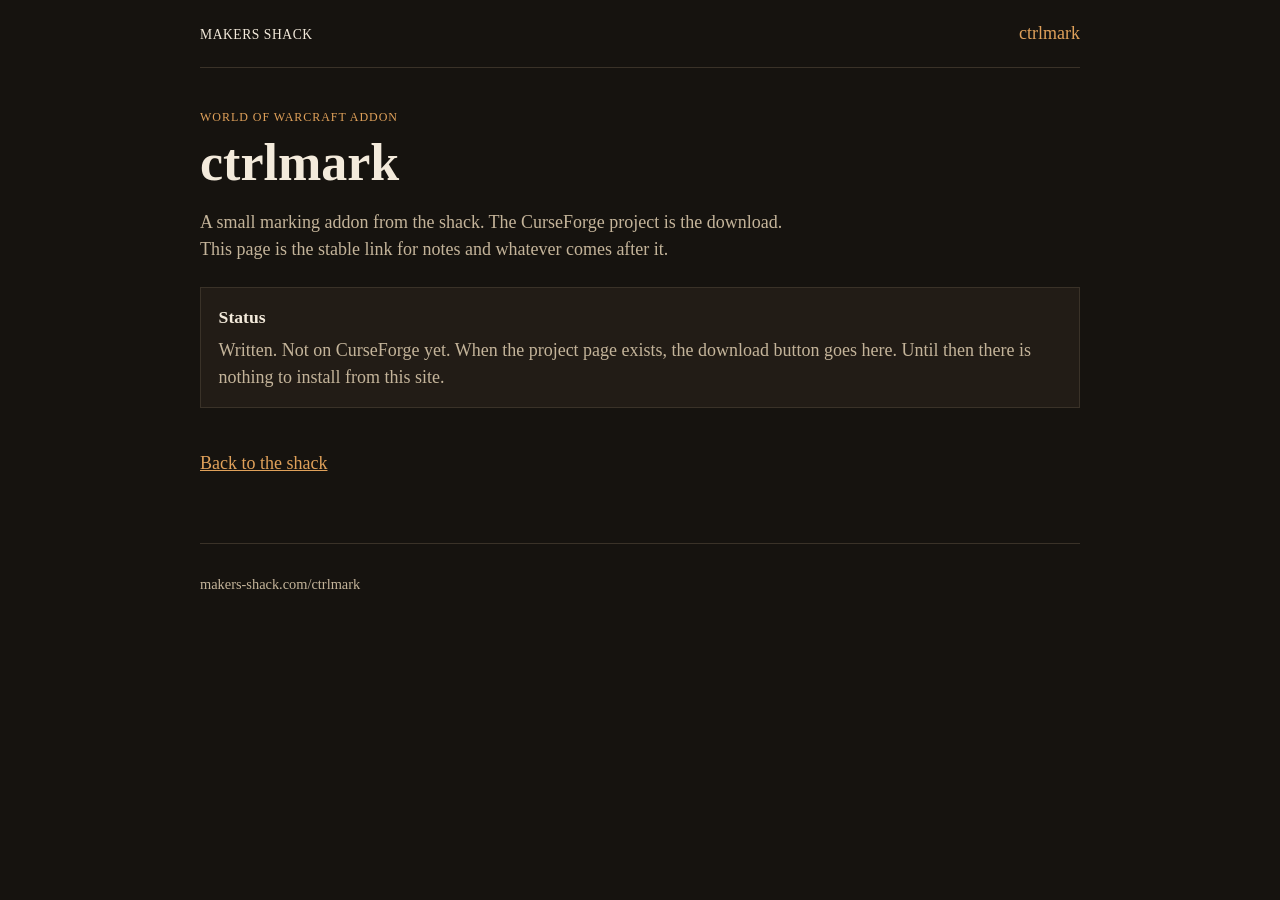
==== ctrlmark/index.html @ 368180ab "Hang the first Makers Shack page and a ctrlmark stub." ====
<!DOCTYPE html>
<html lang="en">
<head>
  <meta charset="utf-8">
  <meta name="viewport" content="width=device-width, initial-scale=1">
  <title>ctrlmark — Makers Shack</title>
  <meta name="description" content="ctrlmark, a World of Warcraft addon from Makers Shack.">
  <link rel="stylesheet" href="/css/site.css">
</head>
<body>
  <header class="top">
    <a class="mark" href="/">Makers Shack</a>
    <nav>
      <a href="/ctrlmark/" aria-current="page">ctrlmark</a>
    </nav>
  </header>
  <main>
    <p class="kicker">World of Warcraft addon</p>
    <h1>ctrlmark</h1>
    <p class="lede">A small marking addon from the shack. The CurseForge project is the download. This page is the stable link for notes and whatever comes after it.</p>
    <section class="panel">
      <h2>Status</h2>
      <p>Written. Not on CurseForge yet. When the project page exists, the download button goes here. Until then there is nothing to install from this site.</p>
    </section>
    <p><a class="back" href="/">Back to the shack</a></p>
  </main>
  <footer>
    <p>makers-shack.com/ctrlmark</p>
  </footer>
</body>
</html>
---- css/site.css ----
:root {
  color-scheme: dark;
  --bg: #16130f;
  --ink: #f3eadb;
  --muted: #c4b49a;
  --line: #3a3228;
  --accent: #e0a15a;
  --card: #221c16;
}
* { box-sizing: border-box; }
body {
  margin: 0;
  font: 18px/1.5 Georgia, "Iowan Old Style", Palatino, serif;
  background: var(--bg);
  color: var(--ink);
}
a { color: var(--accent); }
.top, main, footer {
  width: min(880px, calc(100% - 2rem));
  margin-inline: auto;
}
.top {
  display: flex;
  justify-content: space-between;
  align-items: baseline;
  padding: 1.25rem 0;
  border-bottom: 1px solid var(--line);
}
.mark {
  color: var(--ink);
  text-decoration: none;
  letter-spacing: 0.04em;
  text-transform: uppercase;
  font-size: 0.85rem;
}
nav a { text-decoration: none; }
main { padding: 2.5rem 0 3rem; }
.kicker {
  margin: 0 0 0.5rem;
  color: var(--accent);
  letter-spacing: 0.08em;
  text-transform: uppercase;
  font-size: 0.75rem;
}
h1 {
  margin: 0 0 0.75rem;
  font-size: clamp(2rem, 5vw, 3.25rem);
  line-height: 1.1;
  font-weight: 600;
}
.lede { color: var(--muted); max-width: 38rem; }
.cards {
  list-style: none;
  padding: 0;
  margin: 2rem 0 0;
  display: grid;
  gap: 0.75rem;
}
.cards a, .cards div {
  display: grid;
  gap: 0.25rem;
  padding: 1rem 1.1rem;
  background: var(--card);
  border: 1px solid var(--line);
  color: inherit;
  text-decoration: none;
}
.cards strong { font-size: 1.25rem; }
.cards span:last-child { color: var(--muted); }
.tag {
  color: var(--accent);
  font-size: 0.72rem;
  letter-spacing: 0.08em;
  text-transform: uppercase;
}
.panel {
  margin-top: 1.5rem;
  padding: 1rem 1.1rem;
  border: 1px solid var(--line);
  background: var(--card);
}
.panel h2 { margin: 0 0 0.4rem; font-size: 1.1rem; }
.panel p { margin: 0; color: var(--muted); }
.back { display: inline-block; margin-top: 1.5rem; }
footer {
  padding: 1rem 0 2rem;
  color: var(--muted);
  border-top: 1px solid var(--line);
  font-size: 0.9rem;
}
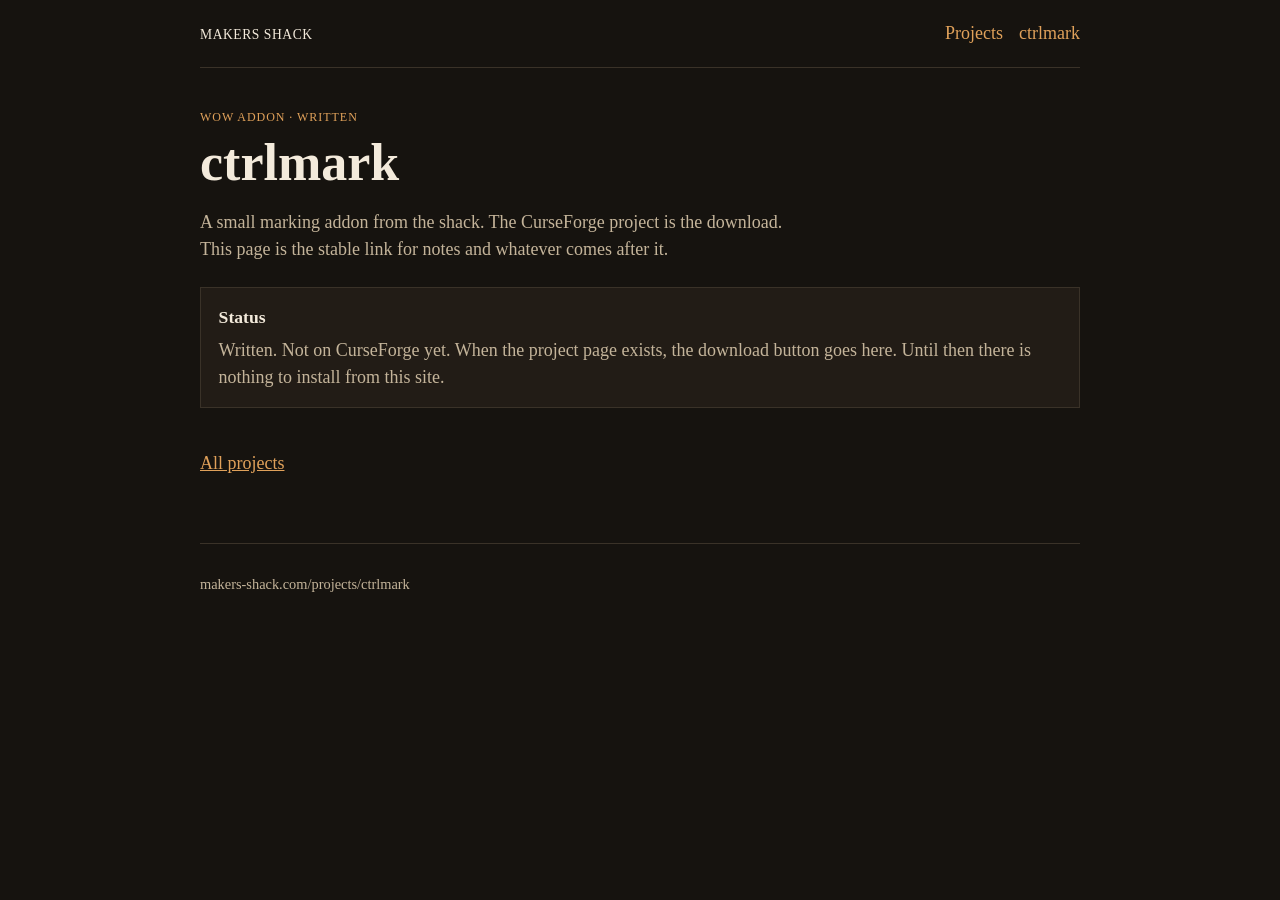
==== commit 37c1cb18: "Shape the site as a project registry so the next tool is a folder plus one JSON entry." ====
--- a/ctrlmark/index.html
+++ b/ctrlmark/index.html
@@ -2,30 +2,11 @@
 <html lang="en">
 <head>
   <meta charset="utf-8">
-  <meta name="viewport" content="width=device-width, initial-scale=1">
-  <title>ctrlmark — Makers Shack</title>
-  <meta name="description" content="ctrlmark, a World of Warcraft addon from Makers Shack.">
-  <link rel="stylesheet" href="/css/site.css">
+  <meta http-equiv="refresh" content="0; url=/projects/ctrlmark/">
+  <link rel="canonical" href="/projects/ctrlmark/">
+  <title>ctrlmark</title>
 </head>
 <body>
-  <header class="top">
-    <a class="mark" href="/">Makers Shack</a>
-    <nav>
-      <a href="/ctrlmark/" aria-current="page">ctrlmark</a>
-    </nav>
-  </header>
-  <main>
-    <p class="kicker">World of Warcraft addon</p>
-    <h1>ctrlmark</h1>
-    <p class="lede">A small marking addon from the shack. The CurseForge project is the download. This page is the stable link for notes and whatever comes after it.</p>
-    <section class="panel">
-      <h2>Status</h2>
-      <p>Written. Not on CurseForge yet. When the project page exists, the download button goes here. Until then there is nothing to install from this site.</p>
-    </section>
-    <p><a class="back" href="/">Back to the shack</a></p>
-  </main>
-  <footer>
-    <p>makers-shack.com/ctrlmark</p>
-  </footer>
+  <p><a href="/projects/ctrlmark/">ctrlmark</a></p>
 </body>
 </html>
